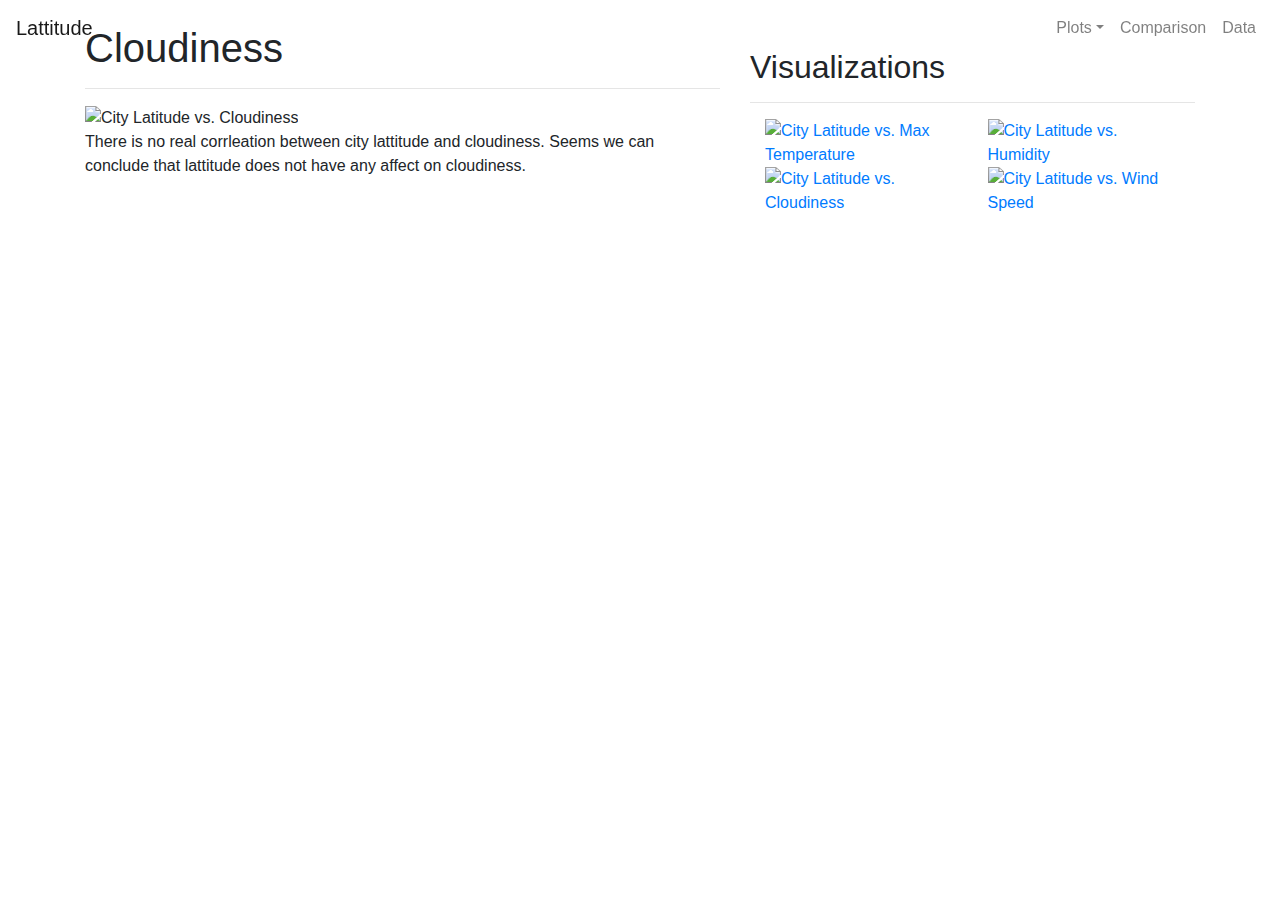
==== cloudiness.html @ 0a728be6 "inital commit" ====
<!DOCTYPE html>
<html lang="en-us">
​
<head>
    <meta charset="UTF-8">
    <title>Bootstrap Components</title>
    <link rel="stylesheet" href="https://stackpath.bootstrapcdn.com/bootstrap/4.3.1/css/bootstrap.min.css" integrity="sha384-ggOyR0iXCbMQv3Xipma34MD+dH/1fQ784/j6cY/iJTQUOhcWr7x9JvoRxT2MZw1T" crossorigin="anonymous">
    <link rel="stylesheet" href="style.css">
​
  </head>
​
  <body>

	<div class="navigation">
	  <nav class="navbar fixed-top navbar-expand-lg navbar-light">
        <a class="navbar-brand" href="landing.html">Lattitude</a>
        <button class="navbar-toggler border" type="button" data-toggle="collapse" data-target="#navbarNavDropdown" aria-controls="navbarNavDropdown" aria-expanded="false" aria-label="Toggle navigation">
          <span class="navbar-toggler-icon"></span>
        </button>
​
    
        <div class="collapse navbar-collapse" id="navbarNavDropdown">
          <ul class="navbar-nav ml-auto">
            <li class="nav-item dropdown">
              <a href="#" class="nav-link dropdown-toggle" data-toggle="dropdown" id="navbarDropdownMenuLink" role="button" aria-haspopup="true" aria-expanded="false">Plots</a>
              <div class="dropdown-menu" aria-labelledby="navbarDropdownMenuLink">
                <a class="dropdown-item" href="temp.html">Max Temperature</a>
                <a class="dropdown-item" href="humidity.html">Humidity</a>
                <a class="dropdown-item" href="cloudiness.html">Cloudiness</a>
                <a class="dropdown-item" href="windspeed.html">Wind Speed</a>
              </div>
            </li>
            <li class="nav-item">
			  <a class="nav-link" href="comparison.html">Comparison</a>
			</li>
            <li class="nav-item">
			  <a class="nav-link" href="data.html">Data</a>
			</li>
          </ul>
        </div>
      </nav>
	</div>
  
    <div class="container">
      <section class="row">
        <div class="col-lg-7 col-md-12">
          <div class="description-content">
            <h1 class="description-header">Cloudiness</h1>
            <hr>
            <img src="Resources/assets/images/Fig3.png" alt="City Latitude vs. Cloudiness">
            <p>There is no real corrleation between city lattitude and cloudiness. Seems we can conclude that lattitude does not have any affect on cloudiness.</p>
          </div>
        </div>
        <div class="col-lg-5 col-md-12">
​
          <section id="imageNav-area">
            <div class="imageNav-content">
              <h2 class="imageNav-header">Visualizations</h2>
              <hr />
              <div class="container">
			    <div class="row">
				  <div class="col-6">
                    <a href="temp.html">
				      <img src="Resources/assets/images/Fig1.png" alt="City Latitude vs. Max Temperature", title="City Latitude vs. Max Temperature" class="imageNav-photo">
				    </a>
				  </div>
				  <div class="col-6">
                    <a href="humidity.html">
				      <img src="Resources/assets/images/Fig2.png" alt="City Latitude vs. Humidity", title="City Latitude vs. Humidity" class="imageNav-photo">
			        </a>
				  </div>
				  <div class="col-6">
                    <a href="cloudiness.html">
				      <img src="Resources/assets/images/Fig3.png" alt="City Latitude vs. Cloudiness", title="City Latitude vs. Cloudiness", class="imageNav-photo">
				    </a>
				  </div>
				  <div class="col-6">
                    <a href="windspeed.html">
				      <img src="Resources/assets/images/Fig4.png" alt="City Latitude vs. Wind Speed", title="City Latitude vs. Wind Speed", class="imageNav-photo">
				    </a>
				  </div>
                </div>
			  </div>
            </div>
          </section>
      
​
        </div>
      </section>
    </div>
   
</html>
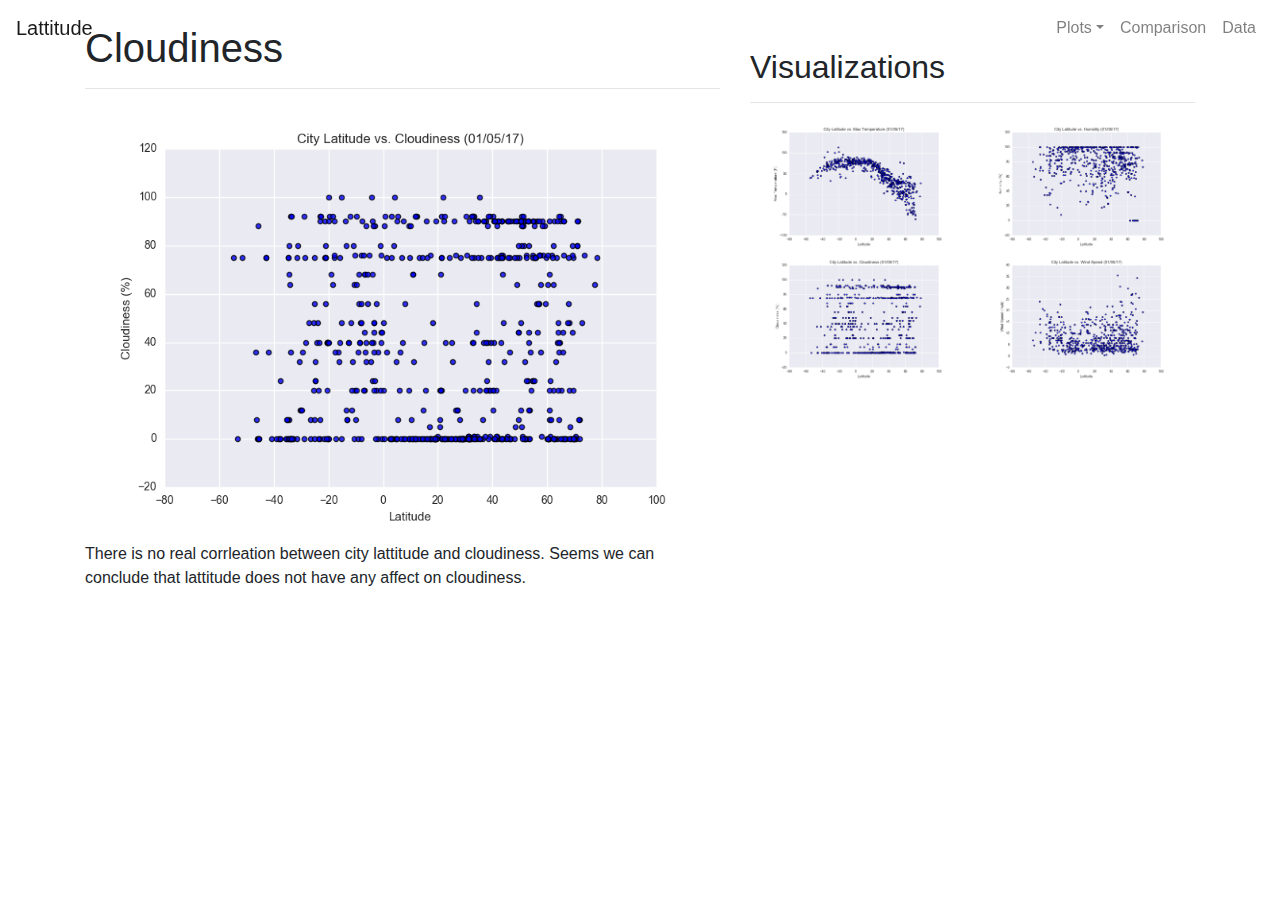
==== commit 93082cce: "updates" ====
--- a/cloudiness.html
+++ b/cloudiness.html
@@ -5,7 +5,7 @@
     <meta charset="UTF-8">
     <title>Bootstrap Components</title>
     <link rel="stylesheet" href="https://stackpath.bootstrapcdn.com/bootstrap/4.3.1/css/bootstrap.min.css" integrity="sha384-ggOyR0iXCbMQv3Xipma34MD+dH/1fQ784/j6cY/iJTQUOhcWr7x9JvoRxT2MZw1T" crossorigin="anonymous">
-    <link rel="stylesheet" href="style.css">
+    <link rel="stylesheet" href="assets/images/style.css">
 ​
   </head>
 ​
@@ -13,7 +13,7 @@
 
 	<div class="navigation">
 	  <nav class="navbar fixed-top navbar-expand-lg navbar-light">
-        <a class="navbar-brand" href="landing.html">Lattitude</a>
+        <a class="navbar-brand" href="index.html">Lattitude</a>
         <button class="navbar-toggler border" type="button" data-toggle="collapse" data-target="#navbarNavDropdown" aria-controls="navbarNavDropdown" aria-expanded="false" aria-label="Toggle navigation">
           <span class="navbar-toggler-icon"></span>
         </button>
@@ -47,7 +47,7 @@
           <div class="description-content">
             <h1 class="description-header">Cloudiness</h1>
             <hr>
-            <img src="Resources/assets/images/Fig3.png" alt="City Latitude vs. Cloudiness">
+            <img src="assets/images/Fig3.png" alt="City Latitude vs. Cloudiness" class="description-image">
             <p>There is no real corrleation between city lattitude and cloudiness. Seems we can conclude that lattitude does not have any affect on cloudiness.</p>
           </div>
         </div>
@@ -61,22 +61,22 @@
 			    <div class="row">
 				  <div class="col-6">
                     <a href="temp.html">
-				      <img src="Resources/assets/images/Fig1.png" alt="City Latitude vs. Max Temperature", title="City Latitude vs. Max Temperature" class="imageNav-photo">
+				      <img src="assets/images/Fig1.png" alt="City Latitude vs. Max Temperature", title="City Latitude vs. Max Temperature" class="imageNav-photo">
 				    </a>
 				  </div>
 				  <div class="col-6">
                     <a href="humidity.html">
-				      <img src="Resources/assets/images/Fig2.png" alt="City Latitude vs. Humidity", title="City Latitude vs. Humidity" class="imageNav-photo">
+				      <img src="assets/images/Fig2.png" alt="City Latitude vs. Humidity", title="City Latitude vs. Humidity" class="imageNav-photo">
 			        </a>
 				  </div>
 				  <div class="col-6">
                     <a href="cloudiness.html">
-				      <img src="Resources/assets/images/Fig3.png" alt="City Latitude vs. Cloudiness", title="City Latitude vs. Cloudiness", class="imageNav-photo">
+				      <img src="assets/images/Fig3.png" alt="City Latitude vs. Cloudiness", title="City Latitude vs. Cloudiness", class="imageNav-photo">
 				    </a>
 				  </div>
 				  <div class="col-6">
                     <a href="windspeed.html">
-				      <img src="Resources/assets/images/Fig4.png" alt="City Latitude vs. Wind Speed", title="City Latitude vs. Wind Speed", class="imageNav-photo">
+				      <img src="assets/images/Fig4.png" alt="City Latitude vs. Wind Speed", title="City Latitude vs. Wind Speed", class="imageNav-photo">
 				    </a>
 				  </div>
                 </div>
@@ -88,5 +88,7 @@
         </div>
       </section>
     </div>
-   
+    <script src="https://code.jquery.com/jquery-3.3.1.slim.min.js" integrity="sha384-q8i/X+965DzO0rT7abK41JStQIAqVgRVzpbzo5smXKp4YfRvH+8abtTE1Pi6jizo" crossorigin="anonymous"></script>
+    <script src="https://cdnjs.cloudflare.com/ajax/libs/popper.js/1.14.7/umd/popper.min.js" integrity="sha384-UO2eT0CpHqdSJQ6hJty5KVphtPhzWj9WO1clHTMGa3JDZwrnQq4sF86dIHNDz0W1" crossorigin="anonymous"></script>
+    <script src="https://stackpath.bootstrapcdn.com/bootstrap/4.3.1/js/bootstrap.min.js" integrity="sha384-JjSmVgyd0p3pXB1rRibZUAYoIIy6OrQ6VrjIEaFf/nJGzIxFDsf4x0xIM+B07jRM" crossorigin="anonymous"></script>
 </html>--- a/assets/images/style.css
+++ b/assets/images/style.css
@@ -0,0 +1,6 @@
+.imageNav-photo,.description-image{
+    width: 100%;
+}
+#Visual_box{
+    padding: 10px
+}
